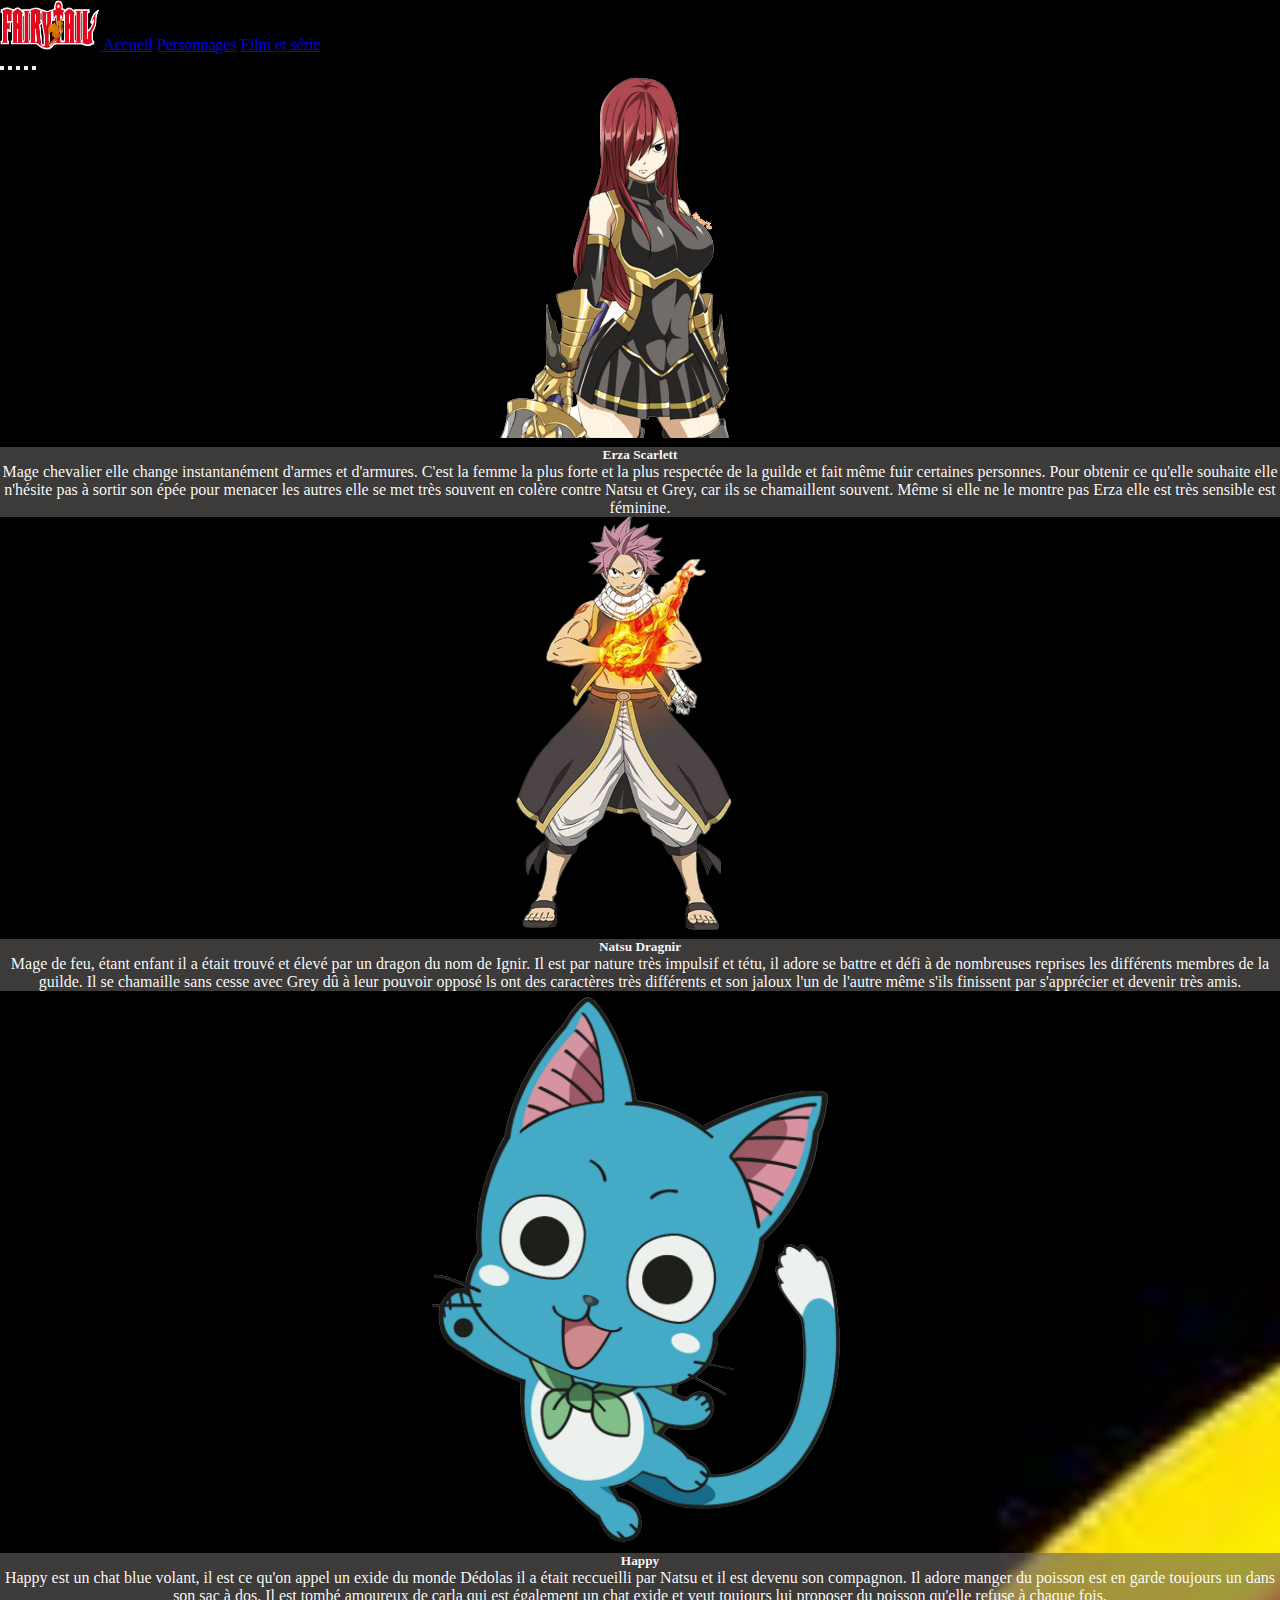
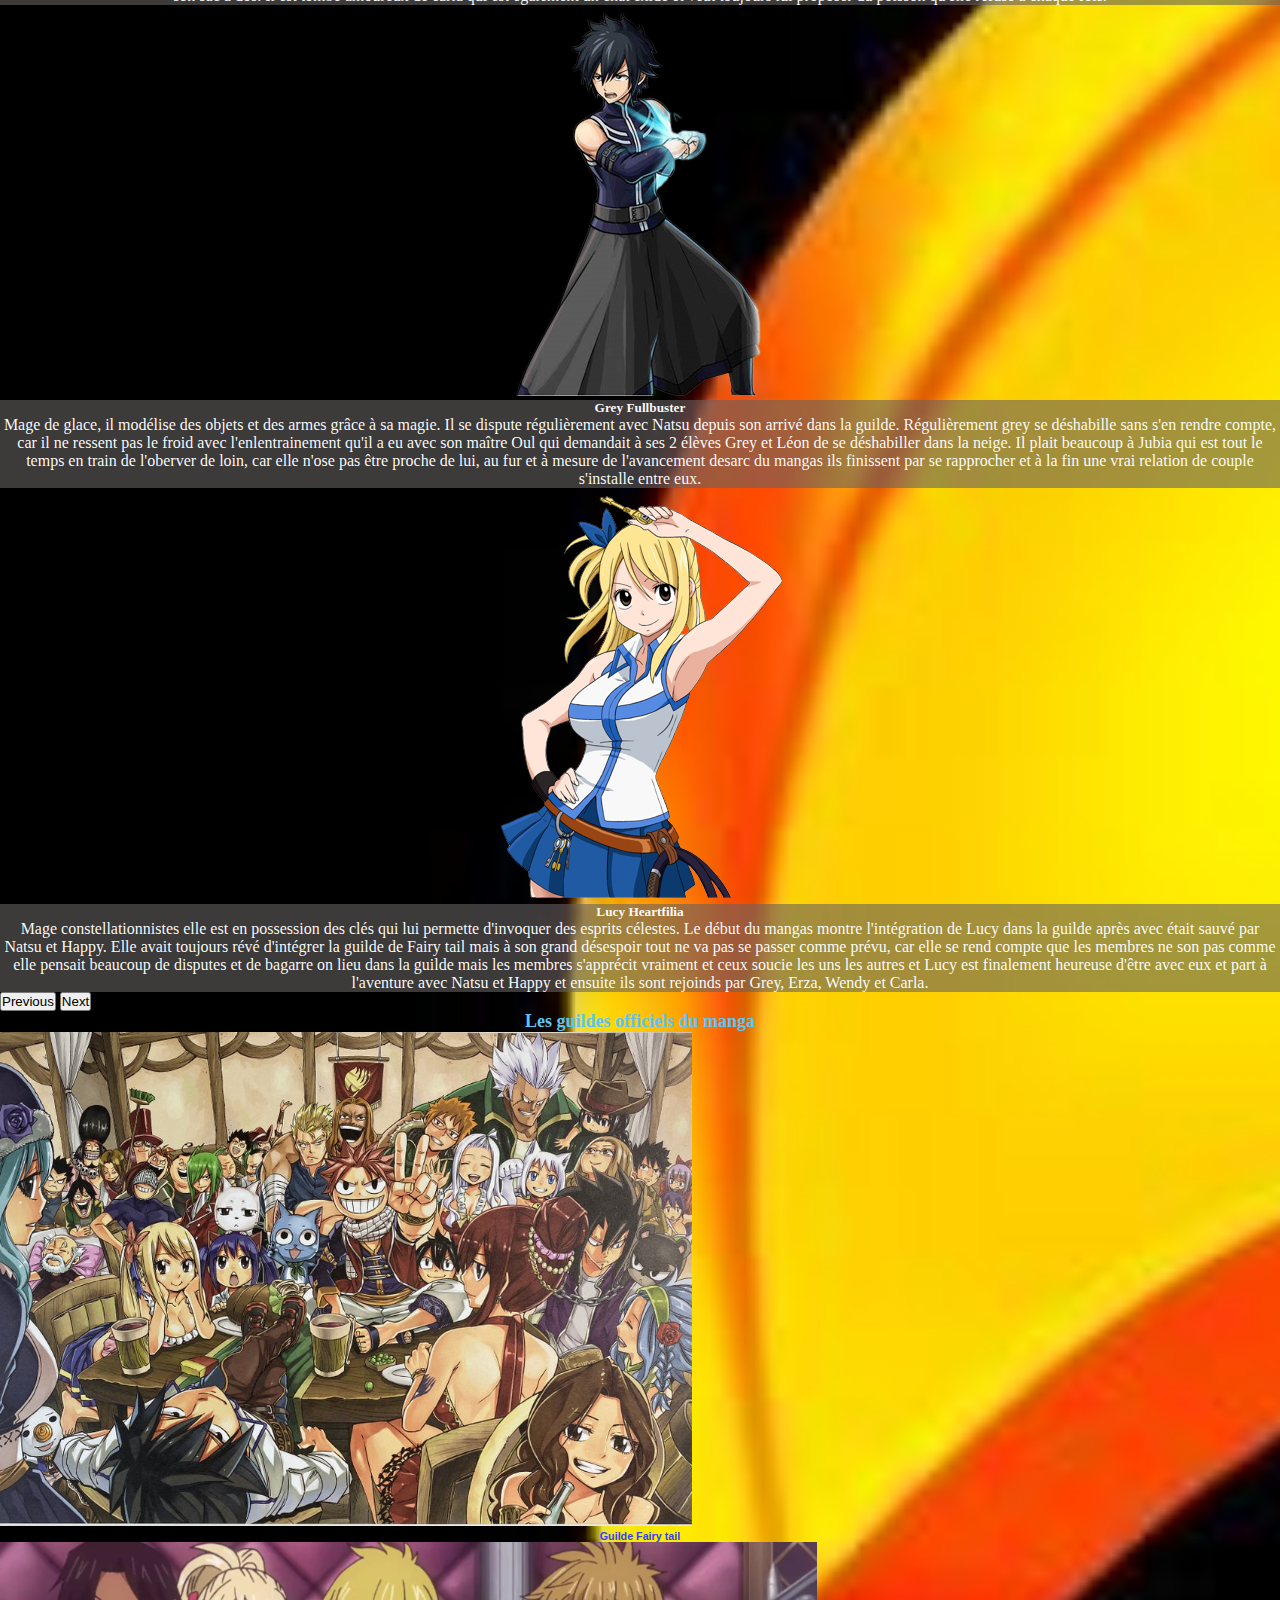
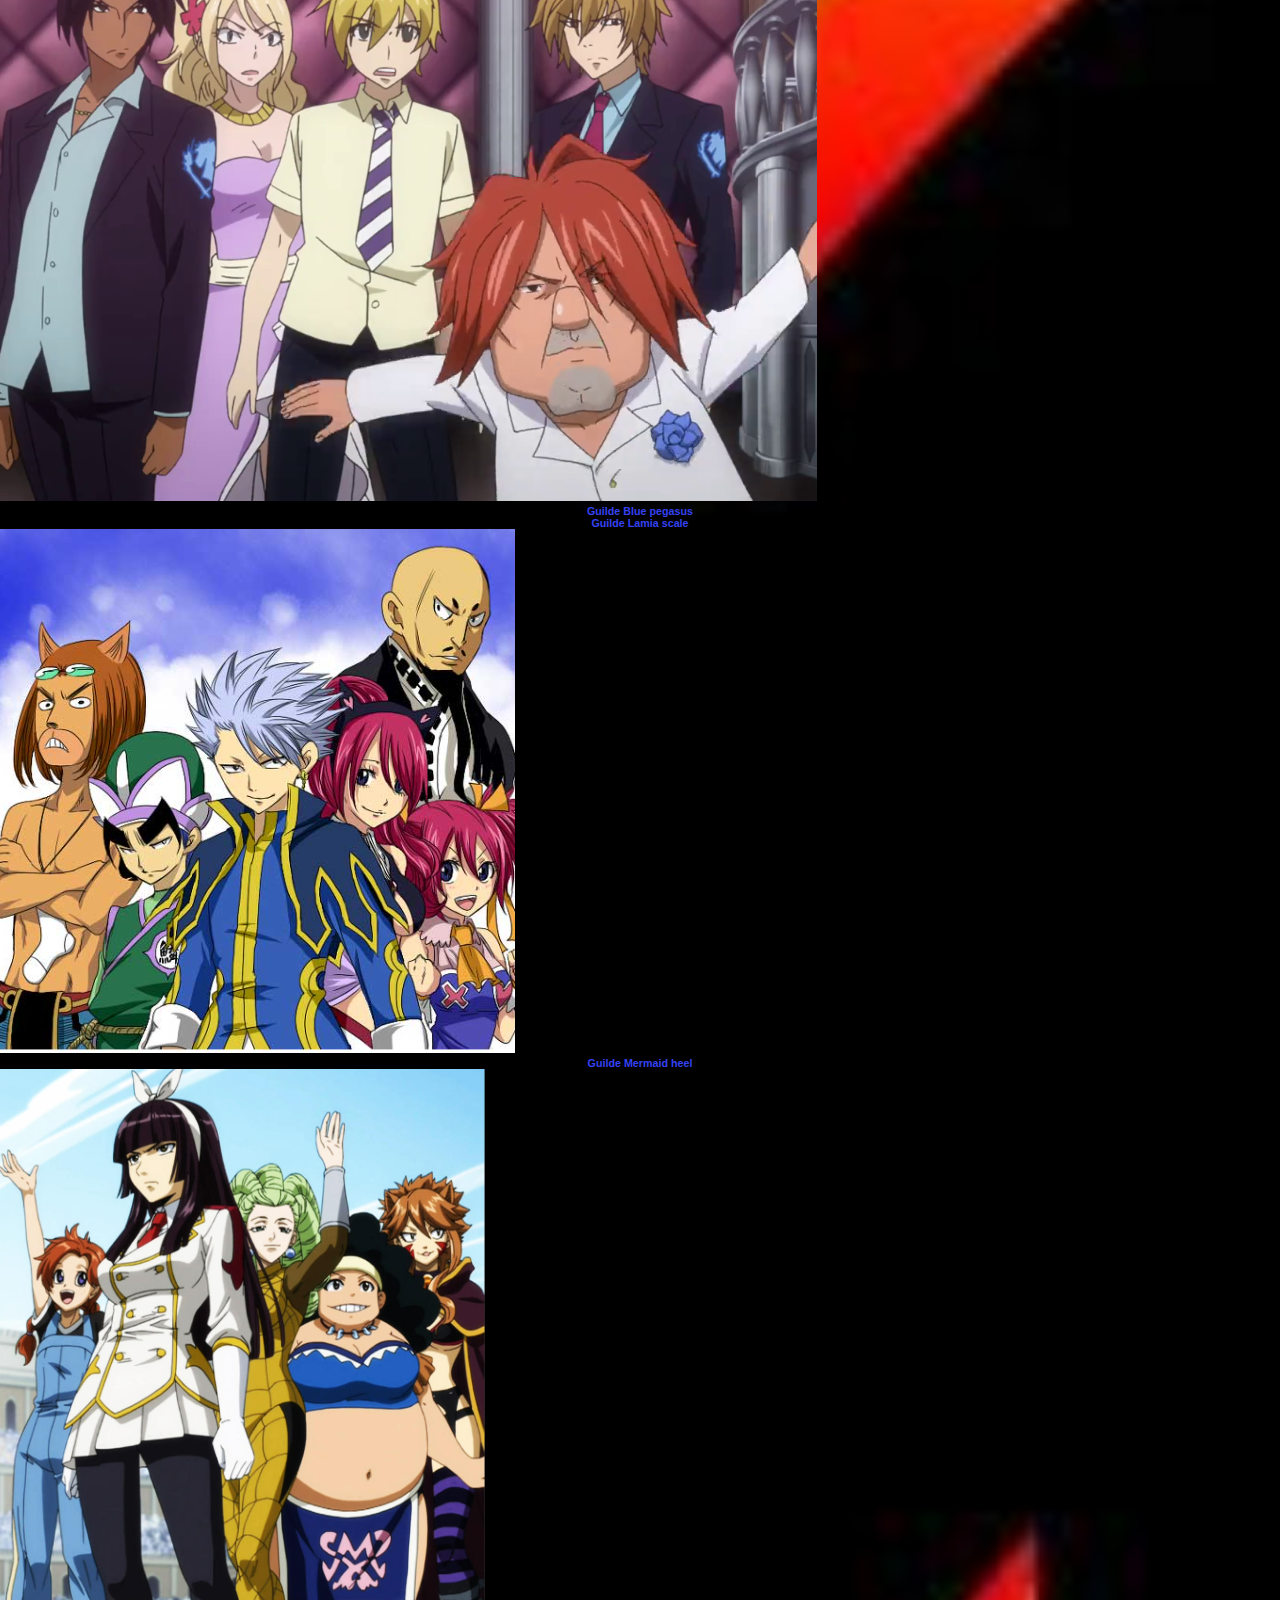
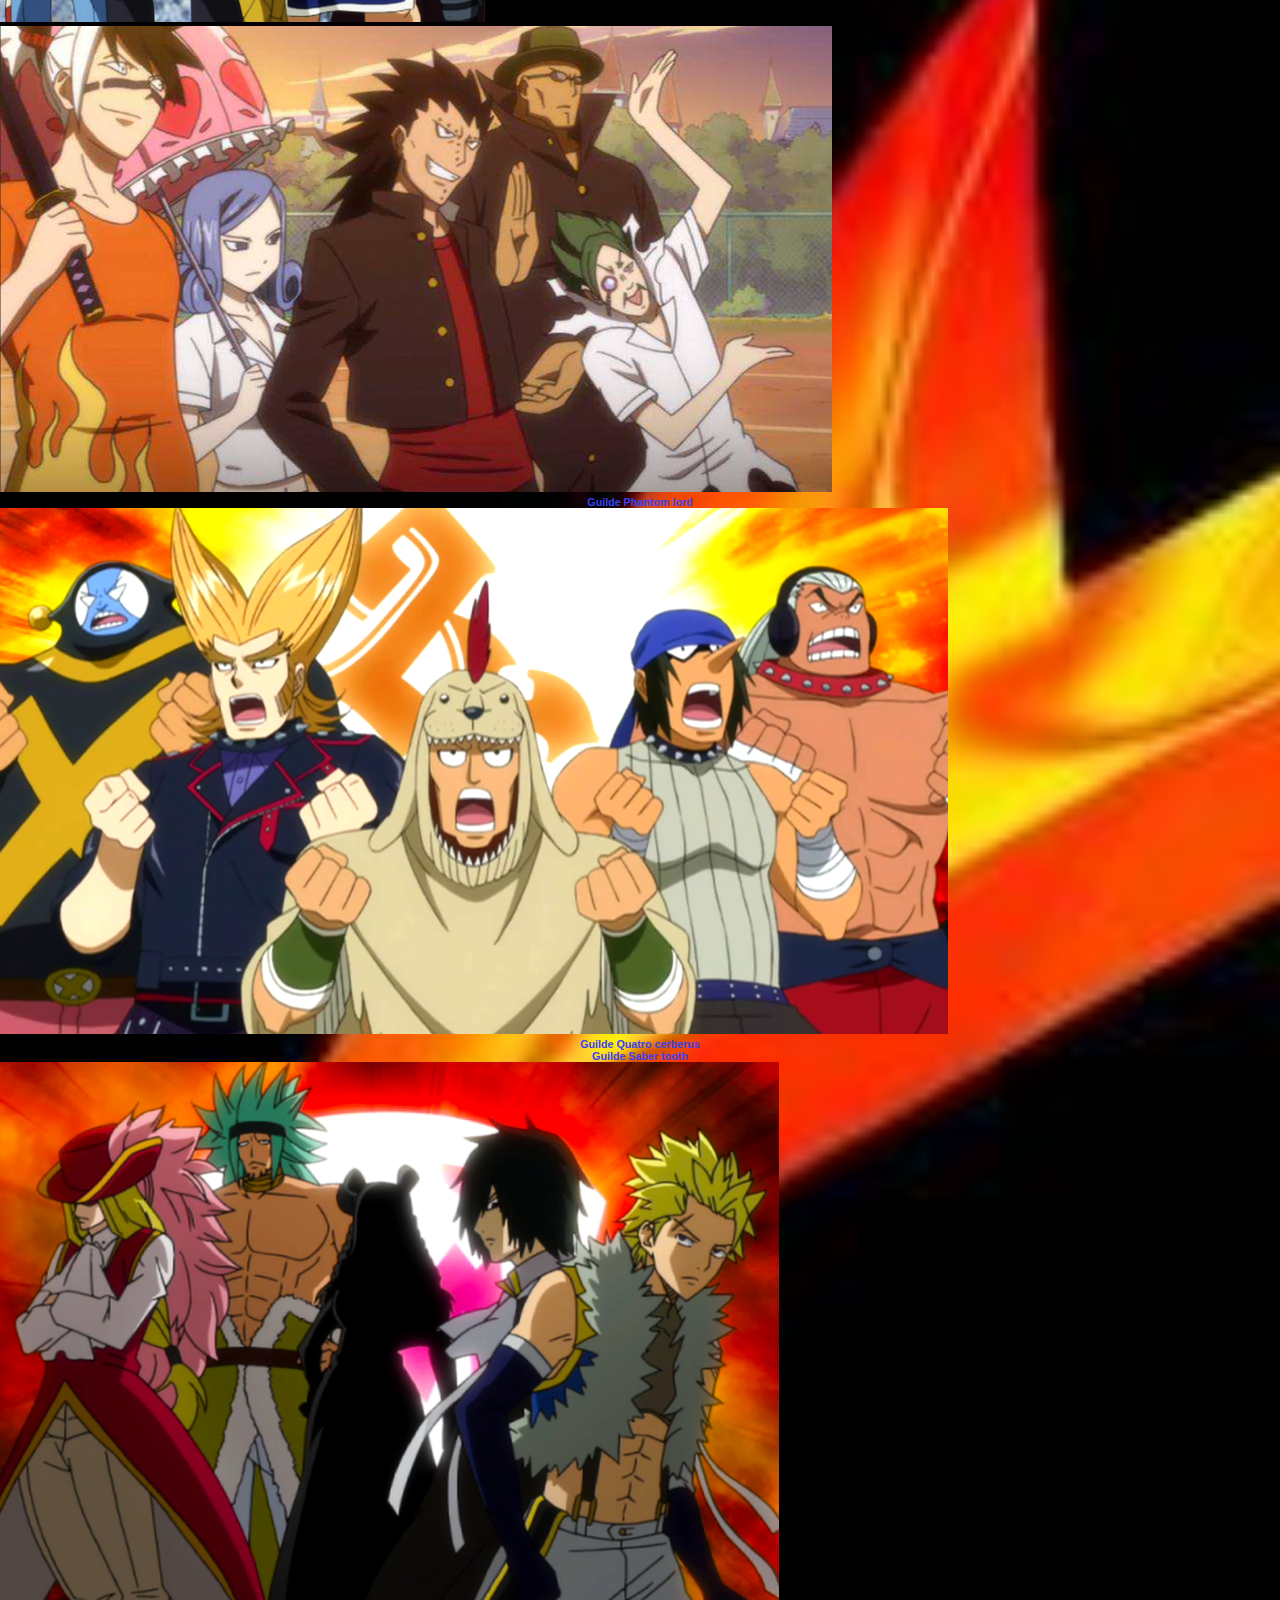
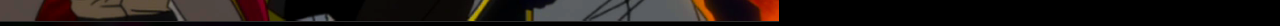
==== projet Fairy tail/index.html @ 8a7cf5e3 "titre" ====
<!DOCTYPE html>
<html lang="fr">
<head>
    <meta charset="UTF-8">
    <meta http-equiv="X-UA-Compatible" content="IE=edge">
    <meta name="viewport" content="width=device-width, initial-scale=1.0">
    <link rel="stylesheet" href="Fairy-tail.css">
    <link href="https://cdn.jsdelivr.net/npm/bootstrap@5.1.3/dist/css/bootstrap.min.css" rel="stylesheet"
        integrity="sha384-1BmE4kWBq78iYhFldvKuhfTAU6auU8tT94WrHftjDbrCEXSU1oBoqyl2QvZ6jIW3" crossorigin="anonymous">
    <script src="https://cdn.jsdelivr.net/npm/bootstrap@5.1.3/dist/js/bootstrap.bundle.min.js"
        integrity="sha384-ka7Sk0Gln4gmtz2MlQnikT1wXgYsOg+OMhuP+IlRH9sENBO0LRn5q+8nbTov4+1p" crossorigin="anonymous">
    </script>

    <title>Fairy Tail</title>
</head>
<body> 

             <!--navbar-->
             
<nav class="navbar navbar-light bg-light">
    <div class="container">
        <a href="#" class="navbar-brand">
            <img src="./logo.webp" alt="logo" width="100" height="50">     
        </a>
        <a href="../projet Fairy tail/fairy-tail.html" class="nav-link text-dark">Accueil</a>
        <a href="../projet Fairy tail/personnage.html" class="nav-link text-dark">Personnages</a>
        <a href="../projet Fairy tail/film.html" class="nav-link text-dark">Film et série</a>
    </div>
</nav>
        
        <!-- carousel-->

        <div id="carouselfairytail" class="carousel slide" data-bs-ride="carousel">
            <div class="carousel-indicators d-flex">
                <button type="button" data-bs-target="#carouselfairytail" data-bs-slide-to="0" class="active"
                    aria-current="true" aria-label="Slide 1"></button>
                <button type="button" data-bs-target="#carouselfairytail" data-bs-slide-to="1"
                    aria-label="Slide 2"></button>
                <button type="button" data-bs-target="#carouselfairytail" data-bs-slide-to="2"
                    aria-label="Slide 3"></button>
                <button type="button" data-bs-target="#carouselfairytail" data-bs-slide-to="3"
                    aria-label="Slide 4"></button>
                <button type="button" data-bs-target="#carouselfairytail" data-bs-slide-to="4"
                    aria-label="Slide 5"></button>
            </div>
            <div class="carousel-inner d-flex align-items-center">

                <div class="carousel-item active">
                    <div class="img-1">
                        <img src="./image/carousel/erzabis.png" class="w-20" alt="Erza">
                    </div>
                    <div class="text">
                        <h5>Erza Scarlett</h5>
                        <p>Mage chevalier elle change instantanément d'armes et d'armures. C'est la femme la plus forte et la plus respectée de la guilde
                        et fait même fuir certaines personnes. Pour obtenir ce qu'elle souhaite elle n'hésite pas à sortir son épée pour menacer les autres
                        elle se met très souvent en colère contre Natsu et Grey, car ils se chamaillent souvent. Même si elle ne le montre pas Erza elle est 
                        très sensible est féminine.</p>
                    </div>
                </div>

                <div class="carousel-item">
                    <div class="img-2">
                        <img src="./image/carousel/natsubis.png" class="w-20" alt="Natsu">
                    </div>
                    <div class="text">
                        <h5>Natsu Dragnir</h5>
                        <p>Mage de feu, étant enfant il a était trouvé et élevé par un dragon du nom de Ignir. 
                        Il est par nature très impulsif et tétu, il adore se battre et défi à de nombreuses 
                        reprises les différents membres de la guilde. Il se chamaille sans cesse avec Grey dû 
                        à leur pouvoir opposé ls ont des caractères très différents et son jaloux l'un de 
                        l'autre même s'ils finissent par s'apprécier et devenir très amis.</p>
                    </div>
                </div>


                <div class="carousel-item">
                    <div class="img-3">
                        <img src="./image/carousel/happybis.png" class="w-20" alt="Happy">
                    </div>
                    <div class="text">
                        <h5>Happy</h5>
                        <p>Happy  est un chat blue volant, il est ce qu'on appel un exide du monde Dédolas 
                            il a était reccueilli par Natsu et il est devenu son compagnon. Il adore manger 
                            du poisson est en garde toujours un dans son sac à dos. Il est tombé amoureux 
                            de carla qui est également un chat exide et veut toujours lui proposer du 
                            poisson qu'elle refuse à chaque fois.</p>
                    </div>
                </div>

                <div class="carousel-item">
                    <div class="img-4">
                        <img src="./image/carousel/greybis.png" class="w-20" alt="Grey">
                    </div>
                    <div class="text">
                        <h5>Grey Fullbuster</h5>
                        <p>Mage de glace, il modélise des objets et des armes grâce à sa magie. Il se dispute régulièrement avec Natsu depuis son arrivé dans la guilde.
                        Régulièrement grey se déshabille sans s'en rendre compte, car il ne ressent pas le froid avec l'enlentrainement qu'il a eu avec son maître Oul
                        qui demandait à ses 2 élèves Grey et Léon de se déshabiller dans la neige. Il plait beaucoup à Jubia qui est tout le temps en train de l'oberver 
                        de loin, car elle n'ose pas être proche de lui, au fur et à mesure de l'avancement desarc du mangas ils finissent par se rapprocher et à la fin 
                        une vrai relation de couple s'installe entre eux.</p>
                    </div>
                </div>

                <div class="carousel-item">
                    <div class="img-5">
                        <img src="./image/carousel/lucybis.png" class="w-20" alt="Lucy">
                    </div>
                    <div class="text">
                        <h5>Lucy Heartfilia</h5>
                        <p>Mage constellationnistes elle est en possession des clés qui lui permette d'invoquer des esprits célestes. Le début du mangas montre 
                        l'intégration de Lucy dans la guilde après avec était sauvé par Natsu et Happy. Elle avait toujours révé d'intégrer la guilde de Fairy tail mais 
                        à son grand désespoir tout ne va pas se passer comme prévu, car elle se rend compte que les membres ne son pas comme elle pensait beaucoup de disputes
                        et de bagarre on lieu dans la guilde mais les membres s'apprécit vraiment et ceux soucie les uns les autres et Lucy est finalement heureuse d'être
                        avec eux et part à l'aventure avec Natsu et Happy et ensuite ils sont rejoinds par Grey, Erza, Wendy et Carla.</p>
                    </div>
                </div>
                
            <button class="carousel-control-prev" type="button" data-bs-target="#carouselfairytail"
                data-bs-slide="prev">
                <span class="carousel-control-prev-icon" aria-hidden="true"></span>
                <span class="visually-hidden">Previous</span>
            </button>
            <button class="carousel-control-next" type="button" data-bs-target="#carouselfairytail"
                data-bs-slide="next">
                <span class="carousel-control-next-icon" aria-hidden="true"></span>
                <span class="visually-hidden">Next</span>
            </button>
    
        </div>
                <!-- section guilde -->
    <section>
        <h3><strong>Les guildes officiels du manga</strong></h3>
        <div class="container-fluid">
            <div class="row row-cols-4" id="photoguilde">

                <img src="./image/guildes/guilde-fairytail.PNG" alt="fairy tail" class="border rounded-pill">
                <h6>Guilde Fairy tail</h6>
                <img src="./image/guildes/guilde-bluepegasus.PNG" alt="blue pegasus" class="border rounded-pill">
                <h6>Guilde Blue pegasus</h6>
                <h6>Guilde Lamia scale</h6>
                <img src="./image/guildes/guilde-lamiascale.PNG" alt="lamia scale" class="border rounded-pill">
                <h6>Guilde Mermaid heel</h6>
                <img src="./image/guildes/guilde-mermaidheel.PNG" alt="mermaid heal" class="border rounded-pill">
                <img src="./image/guildes/guilde-phantomlord.PNG" alt="phantom lord" class="border rounded-pill">
                <h6>Guilde Phantom lord</h6>
                <img src="./image/guildes/guilde-quatrocerberus.PNG" alt="quatro cerberus" class="border rounded-pill">
                <h6>Guilde Quatro cerberus</h6>
                <h6>Guilde Saber tooth</h6>
                <img src="./image/guildes/guilde-sabertooth.PNG" alt="saber tooth" class="border rounded-pill">
                
            </div>
        </div>

    </section>

</body>
</html>
---- projet Fairy tail/Fairy-tail.css ----
*, ::before, ::after{
    box-sizing: border-box;
    margin: 0;
    padding: 0;
}
body{
    background-image: url(./logo-fond.jpg);
    opacity: 1;
    background-repeat: no-repeat;
    background-size: cover;
}

h2{
    color: rgb(246, 248, 138);
    text-align: center;
}

h3{
    align-items: center;
}

.text{
    color: rgba(255, 255, 255, 0.993);
    display: flex;
    flex-direction: column;
    align-items: center;
    justify-content: center;
    background-color: rgba(102, 98, 98, 0.596);
}
h6{
    display: flex;
    color: rgb(53, 66, 243);
    align-items: center;
    justify-content: center;
    font-family: 'Franklin Gothic Medium', 'Arial Narrow', Arial, sans-serif;
}

h3{
    display: flex;
    justify-content: center;
    font-size: large;
    color: rgb(92, 197, 245);
}

.title{
    display: flex;
    justify-content: center;
    color: rgb(255, 182, 73);
}

.carousel-indicators{
    position: relative !important;
}
.carousel-inner{
    width: 100%;
}
.carousel .carousel-item{
    text-align: center;
}
.carousel-control-prev-icon, .carousel-control-next-icon{
    background-color: rgba(124, 121, 121, 0.596);
}

#serie{
    margin-top: 4%;
}
.years{
    display: flex;
    flex-direction: column;
    justify-content: center;
}

#quest, #zero, #ice, #happy, #phoenix{
    margin-top: 10%;
    background-color: rgba(139, 143, 143, 0.671);
}

#left{
    flex-direction: row-reverse;
}

#city, #dragon{
    margin-top: 14%;
    background-color: rgba(139, 143, 143, 0.671);
}

#blue{
    margin-top: 22%;
    background-color: rgba(139, 143, 143, 0.671);
}

#girls, #mashimo{
    margin-top: 5%;
    background-color: rgba(139, 143, 143, 0.671);
}

#film{

    margin-top: 3%;
}
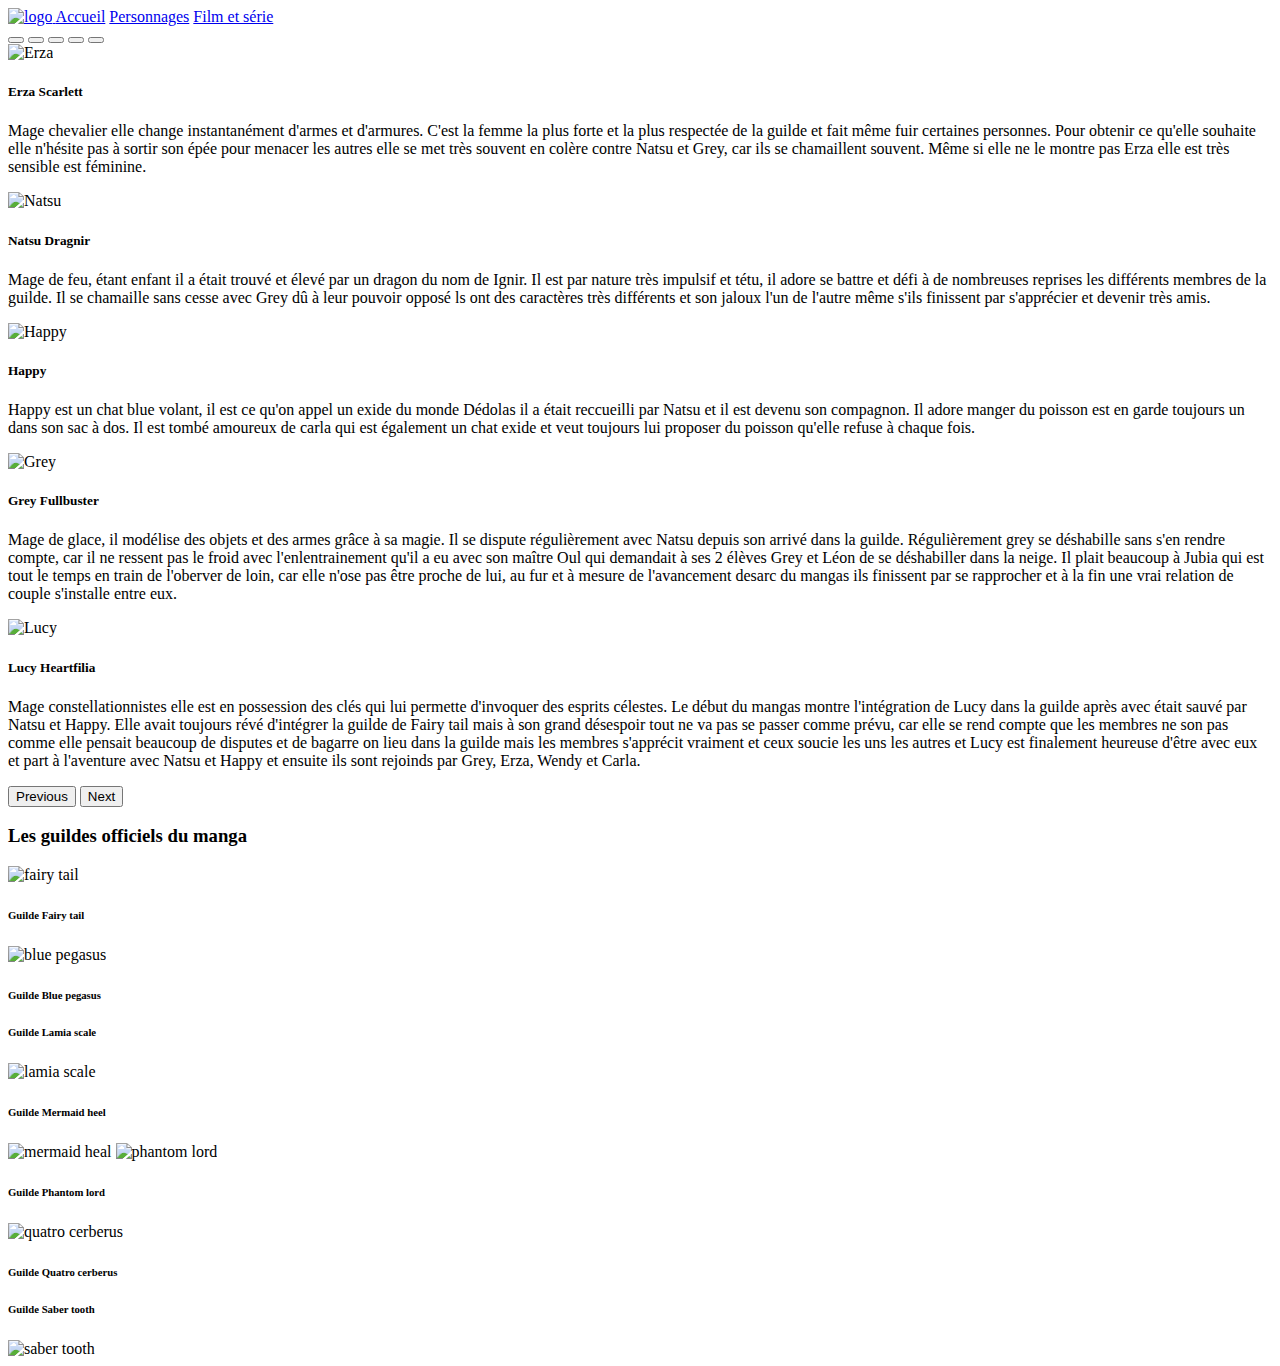
==== commit fa26b824: "modif nom" ====
--- a/projet Fairy tail/index.html
+++ b/projet Fairy tail/index.html
@@ -16,15 +16,15 @@
 <body> 
 
              <!--navbar-->
-             
+
 <nav class="navbar navbar-light bg-light">
     <div class="container">
         <a href="#" class="navbar-brand">
             <img src="./logo.webp" alt="logo" width="100" height="50">     
         </a>
-        <a href="../projet Fairy tail/fairy-tail.html" class="nav-link text-dark">Accueil</a>
-        <a href="../projet Fairy tail/personnage.html" class="nav-link text-dark">Personnages</a>
-        <a href="../projet Fairy tail/film.html" class="nav-link text-dark">Film et série</a>
+        <a href="../projet Fairy tail/index.html" class="nav-link text-dark">Accueil</a>
+        <a href="../projet Fairy tail/index-personnage.html" class="nav-link text-dark">Personnages</a>
+        <a href="../projet Fairy tail/index-film.html" class="nav-link text-dark">Film et série</a>
     </div>
 </nav>
         
